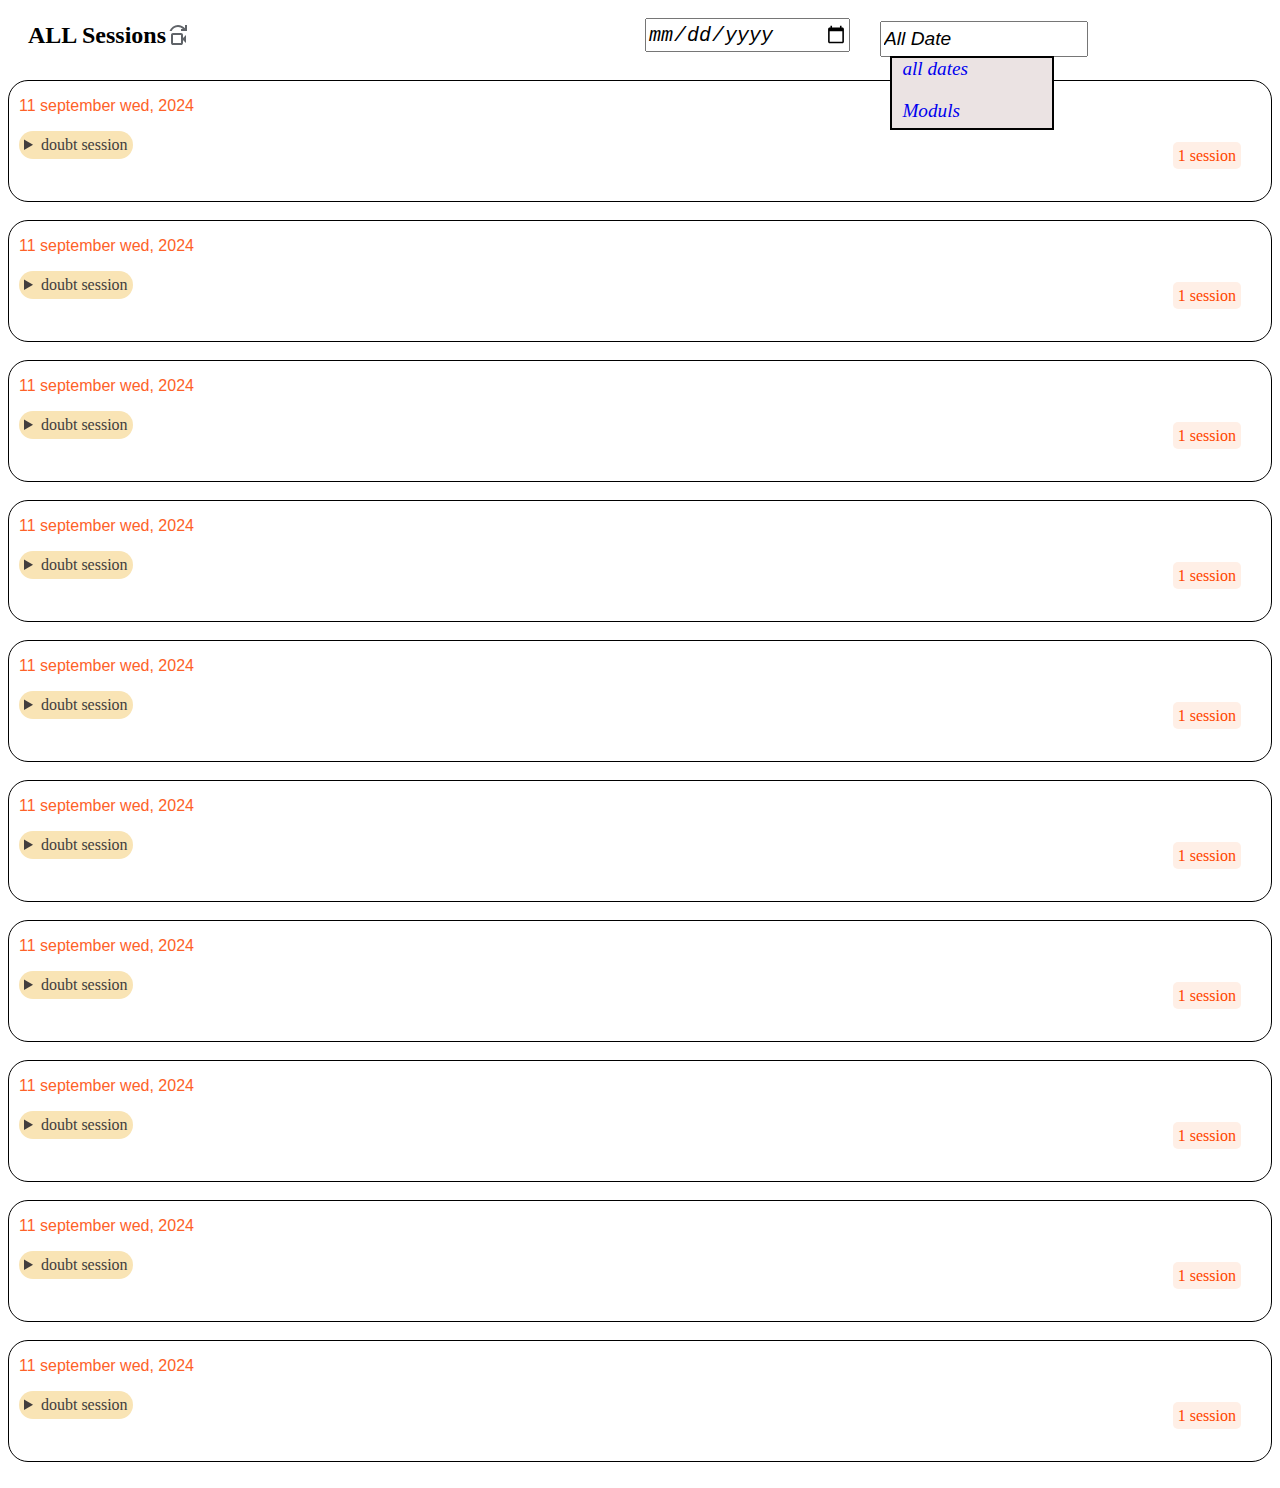
==== class.html @ 856f4970 "allow" ====
<!DOCTYPE html>
<html lang="en">

<head>
    <meta charset="UTF-8">
    <meta name="viewport" content="width=device-width, initial-scale=1.0">
    <title>Document</title>
    <link rel="stylesheet" href="./class.css">
    <link rel="stylesheet" href="https://fonts.googleapis.com/css2?family=Material+Symbols+Outlined:opsz,wght,FILL,GRAD@20..48,100..700,0..1,-50..200" />
    <style>
        .material-symbols-outlined {
          font-variation-settings:
          'FILL' 0,
          'wght' 400,
          'GRAD' 0,
          'opsz' 24
        }
        </style>
</head>

<body style="background-color: white;">
    <header class="parent8">
        <div class="head">
            <h2>ALL Sessions</h2>
            <svg xmlns="http://www.w3.org/2000/svg" height="24px" viewBox="0 -960 960 960" width="24px" fill="#5f6368"><path d="M280-160h320v-320H280v320ZM140-640q38-109 131.5-174.5T480-880q82 0 155.5 35T760-746v-134h80v240H600v-80h76q-39-39-90-59.5T480-800q-81 0-149.5 43T227-640h-87Zm140 480v-320 320Zm0 80q-33 0-56.5-23.5T200-160v-320q0-33 23.5-56.5T280-560h320q33 0 56.5 23.5T680-480v120l120-120v320L680-280v120q0 33-23.5 56.5T600-80H280Z"/></svg>
        </div>
        <div class="head1">
          <input  type="date" class="date1" name="date " placeholder="enter date" required>
          <li class="date"><input type="text" class="date2" name="all dates" value="All Date" readonly>
             <div class="all">
                <a href="#" style="text-decoration: none;">all dates</a>
                <a href="#" style="text-decoration: none;">Moduls</a>
             </div>
          </li>
        </div>
    </header>
    <br>
    <br>
    <br><br>
    <div style="border: 1px solid black; border-radius: 20px;" width="100%" height="40px">
        
           <p style=" margin-left: 10px; color: rgb(254, 97, 40); font-family: 'Franklin Gothic Medium', 'Arial Narrow', Arial, sans-serif;">
            11 september wed,
            2024 </p>
        <div style="display: flex; justify-content: space-between; margin-bottom: 20px; ">
            <details>
                <summary
                    style="background-color: rgb(249, 228, 181); padding: 5px; margin-left: 10px; border-radius: 20px; color: rgb(66, 61, 61); ">
                    doubt session</summary>
                <div style="border: 2px white; width: 300px;  box-shadow: 0px 3px 3px black; border-radius: 10px;">
                    <div class="too"> <iframe src="https://www.youtube.com/embed/tWIkDOJo0Ts?si=rTet7g3xX3B4YR8Y"
                            title="YouTube video player" frameborder="0"
                            allow="accelerometer; autoplay; clipboard-write; encrypted-media; gyroscope; picture-in-picture; web-share"
                            referrerpolicy="strict-origin-when-cross-origin" allowfullscreen>" frameborder="0"></iframe>
                        <p style="padding: 10px;">topic: <b>CSS, COMBINATORS </b></p> <br>
                        <p style="padding: 10px;">Instructor :<b>Karunakar </b></p> <br>
                        <p style="padding: 10px;">timings: <b>2:00pm - 4:00pm</b></p> <br>
                    </div>
                </div>
            </details>
            <p> <a href="#"
                    style="  padding: 5px;background-color: rgb(255, 239, 230); border-radius: 5px; text-decoration: none; color:orangered; margin-right: 30px;  ">
                    1
                    session </a> </p>
        </div>
    </div>
    <br>


    <div style="border: 1px solid black; border-radius: 20px;" width="100%" height="40px">
        <p
            style=" margin-left: 10px; color: rgb(254, 97, 40); font-family: 'Franklin Gothic Medium', 'Arial Narrow', Arial, sans-serif;">
            11 september wed,
            2024 </p>
        <div style="display: flex; justify-content: space-between; margin-bottom: 20px; ">
            <details>
                <summary
                    style="background-color: rgb(249, 228, 181); padding: 5px; margin-left: 10px; border-radius: 20px; color: rgb(66, 61, 61); ">
                    doubt session</summary>
                <div style="border: 2px white; width: 300px;  box-shadow: 0px 3px 3px black; border-radius: 10px;">
                    <div class="too"> <iframe src="https://www.youtube.com/embed/tWIkDOJo0Ts?si=rTet7g3xX3B4YR8Y"
                            title="YouTube video player" frameborder="0"
                            allow="accelerometer; autoplay; clipboard-write; encrypted-media; gyroscope; picture-in-picture; web-share"
                            referrerpolicy="strict-origin-when-cross-origin" allowfullscreen>" frameborder="0"></iframe>
                        <p style="padding: 10px;">topic: <b>CSS, COMBINATORS </b></p> <br>
                        <p style="padding: 10px;">Instructor :<b>Karunakar </b></p> <br>
                        <p style="padding: 10px;">timings: <b>2:00pm - 4:00pm</b></p> <br>
                    </div>
                </div>
            </details>
            <p> <a href="#"
                    style="  padding: 5px;background-color: rgb(255, 239, 230); border-radius: 5px; text-decoration: none; color:orangered; margin-right: 30px;  ">
                    1
                    session </a> </p>
        </div>
    </div>
    <br>


    <div style="border: 1px solid black; border-radius: 20px;" width="100%" height="40px">
        <p
            style=" margin-left: 10px; color: rgb(254, 97, 40); font-family: 'Franklin Gothic Medium', 'Arial Narrow', Arial, sans-serif;">
            11 september wed,
            2024 </p>
        <div style="display: flex; justify-content: space-between; margin-bottom: 20px; ">
            <details>
                <summary
                    style="background-color: rgb(249, 228, 181); padding: 5px; margin-left: 10px; border-radius: 20px; color: rgb(66, 61, 61); ">
                    doubt session</summary>
                <div style="border: 2px white; width: 300px;  box-shadow: 0px 3px 3px black; border-radius: 10px;">
                    <div class="too"> <iframe src="https://www.youtube.com/embed/tWIkDOJo0Ts?si=rTet7g3xX3B4YR8Y"
                            title="YouTube video player" frameborder="0"
                            allow="accelerometer; autoplay; clipboard-write; encrypted-media; gyroscope; picture-in-picture; web-share"
                            referrerpolicy="strict-origin-when-cross-origin" allowfullscreen>" frameborder="0"></iframe>
                        <p style="padding: 10px;">topic: <b>CSS, COMBINATORS </b></p> <br>
                        <p style="padding: 10px;">Instructor :<b>Karunakar </b></p> <br>
                        <p style="padding: 10px;">timings: <b>2:00pm - 4:00pm</b></p> <br>
                    </div>
                </div>
            </details>
            <p> <a href="#"
                    style="  padding: 5px;background-color: rgb(255, 239, 230); border-radius: 5px; text-decoration: none; color:orangered; margin-right: 30px;  ">
                    1
                    session </a> </p>
        </div>
    </div>
    <br>


    <div style="border: 1px solid black; border-radius: 20px;" width="100%" height="40px">
        <p
            style=" margin-left: 10px; color: rgb(254, 97, 40); font-family: 'Franklin Gothic Medium', 'Arial Narrow', Arial, sans-serif;">
            11 september wed,
            2024 </p>
        <div style="display: flex; justify-content: space-between; margin-bottom: 20px; ">
            <details>
                <summary
                    style="background-color: rgb(249, 228, 181); padding: 5px; margin-left: 10px; border-radius: 20px; color: rgb(66, 61, 61); ">
                    doubt session</summary>
                <div style="border: 2px white; width: 300px;  box-shadow: 0px 3px 3px black; border-radius: 10px;">
                    <div class="too"> <iframe src="https://www.youtube.com/embed/tWIkDOJo0Ts?si=rTet7g3xX3B4YR8Y"
                            title="YouTube video player" frameborder="0"
                            allow="accelerometer; autoplay; clipboard-write; encrypted-media; gyroscope; picture-in-picture; web-share"
                            referrerpolicy="strict-origin-when-cross-origin" allowfullscreen>" frameborder="0"></iframe>
                        <p style="padding: 10px;">topic: <b>CSS, COMBINATORS </b></p> <br>
                        <p style="padding: 10px;">Instructor :<b>Karunakar </b></p> <br>
                        <p style="padding: 10px;">timings: <b>2:00pm - 4:00pm</b></p> <br>
                    </div>
                </div>
            </details>
            <p> <a href="#"
                    style="  padding: 5px;background-color: rgb(255, 239, 230); border-radius: 5px; text-decoration: none; color:orangered; margin-right: 30px;  ">
                    1
                    session </a> </p>
        </div>
    </div>
    <br>


    <div style="border: 1px solid black; border-radius: 20px;" width="100%" height="40px">
        <p
            style=" margin-left: 10px; color: rgb(254, 97, 40); font-family: 'Franklin Gothic Medium', 'Arial Narrow', Arial, sans-serif;">
            11 september wed,
            2024 </p>
        <div style="display: flex; justify-content: space-between; margin-bottom: 20px; ">
            <details>
                <summary
                    style="background-color: rgb(249, 228, 181); padding: 5px; margin-left: 10px; border-radius: 20px; color: rgb(66, 61, 61); ">
                    doubt session</summary>
                <div style="border: 2px white; width: 300px;  box-shadow: 0px 3px 3px black; border-radius: 10px;">
                    <div class="too"> <iframe src="https://www.youtube.com/embed/tWIkDOJo0Ts?si=rTet7g3xX3B4YR8Y"
                            title="YouTube video player" frameborder="0"
                            allow="accelerometer; autoplay; clipboard-write; encrypted-media; gyroscope; picture-in-picture; web-share"
                            referrerpolicy="strict-origin-when-cross-origin" allowfullscreen>" frameborder="0"></iframe>
                        <p style="padding: 10px;">topic: <b>CSS, COMBINATORS </b></p> <br>
                        <p style="padding: 10px;">Instructor :<b>Karunakar </b></p> <br>
                        <p style="padding: 10px;">timings: <b>2:00pm - 4:00pm</b></p> <br>
                    </div>
                </div>
            </details>
            <p> <a href="#"
                    style="  padding: 5px;background-color: rgb(255, 239, 230); border-radius: 5px; text-decoration: none; color:orangered; margin-right: 30px;  ">
                    1
                    session </a> </p>
        </div>
    </div>
    <br>


    <div style="border: 1px solid black; border-radius: 20px;" width="100%" height="40px">
        <p
            style=" margin-left: 10px; color: rgb(254, 97, 40); font-family: 'Franklin Gothic Medium', 'Arial Narrow', Arial, sans-serif;">
            11 september wed,
            2024 </p>
        <div style="display: flex; justify-content: space-between; margin-bottom: 20px; ">
            <details>
                <summary
                    style="background-color: rgb(249, 228, 181); padding: 5px; margin-left: 10px; border-radius: 20px; color: rgb(66, 61, 61); ">
                    doubt session</summary>
                <div style="border: 2px white; width: 300px;  box-shadow: 0px 3px 3px black; border-radius: 10px;">
                    <div class="too"> <iframe src="https://www.youtube.com/embed/tWIkDOJo0Ts?si=rTet7g3xX3B4YR8Y"
                            title="YouTube video player" frameborder="0"
                            allow="accelerometer; autoplay; clipboard-write; encrypted-media; gyroscope; picture-in-picture; web-share"
                            referrerpolicy="strict-origin-when-cross-origin" allowfullscreen>" frameborder="0"></iframe>
                        <p style="padding: 10px;">topic: <b>CSS, COMBINATORS </b></p> <br>
                        <p style="padding: 10px;">Instructor :<b>Karunakar </b></p> <br>
                        <p style="padding: 10px;">timings: <b>2:00pm - 4:00pm</b></p> <br>
                    </div>
                </div>
            </details>
            <p> <a href="#"
                    style="  padding: 5px;background-color: rgb(255, 239, 230); border-radius: 5px; text-decoration: none; color:orangered; margin-right: 30px;  ">
                    1
                    session </a> </p>
        </div>
    </div>
    <br>


    <div style="border: 1px solid black; border-radius: 20px;" width="100%" height="40px">
        <p
            style=" margin-left: 10px; color: rgb(254, 97, 40); font-family: 'Franklin Gothic Medium', 'Arial Narrow', Arial, sans-serif;">
            11 september wed,
            2024 </p>
        <div style="display: flex; justify-content: space-between; margin-bottom: 20px; ">
            <details>
                <summary
                    style="background-color: rgb(249, 228, 181); padding: 5px; margin-left: 10px; border-radius: 20px; color: rgb(66, 61, 61); ">
                    doubt session</summary>
                <div style="border: 2px white; width: 300px;  box-shadow: 0px 3px 3px black; border-radius: 10px;">
                    <div class="too"> <iframe src="https://www.youtube.com/embed/tWIkDOJo0Ts?si=rTet7g3xX3B4YR8Y"
                            title="YouTube video player" frameborder="0"
                            allow="accelerometer; autoplay; clipboard-write; encrypted-media; gyroscope; picture-in-picture; web-share"
                            referrerpolicy="strict-origin-when-cross-origin" allowfullscreen>" frameborder="0"></iframe>
                        <p style="padding: 10px;">topic: <b>CSS, COMBINATORS </b></p> <br>
                        <p style="padding: 10px;">Instructor :<b>Karunakar </b></p> <br>
                        <p style="padding: 10px;">timings: <b>2:00pm - 4:00pm</b></p> <br>
                    </div>
                </div>
            </details>
            <p> <a href="#"
                    style="  padding: 5px;background-color: rgb(255, 239, 230); border-radius: 5px; text-decoration: none; color:orangered; margin-right: 30px;  ">
                    1
                    session </a> </p>
        </div>
    </div>
    <br>

    <div style="border: 1px solid black; border-radius: 20px;" width="100%" height="40px">
        <p
            style=" margin-left: 10px; color: rgb(254, 97, 40); font-family: 'Franklin Gothic Medium', 'Arial Narrow', Arial, sans-serif;">
            11 september wed,
            2024 </p>
        <div style="display: flex; justify-content: space-between; margin-bottom: 20px; ">
            <details>
                <summary
                    style="background-color: rgb(249, 228, 181); padding: 5px; margin-left: 10px; border-radius: 20px; color: rgb(66, 61, 61); ">
                    doubt session</summary>
                <div style="border: 2px white; width: 300px;  box-shadow: 0px 3px 3px black; border-radius: 10px;">
                    <div class="too"> <iframe src="https://www.youtube.com/embed/tWIkDOJo0Ts?si=rTet7g3xX3B4YR8Y"
                            title="YouTube video player" frameborder="0"
                            allow="accelerometer; autoplay; clipboard-write; encrypted-media; gyroscope; picture-in-picture; web-share"
                            referrerpolicy="strict-origin-when-cross-origin" allowfullscreen>" frameborder="0"></iframe>
                        <p style="padding: 10px;">topic: <b>CSS, COMBINATORS </b></p> <br>
                        <p style="padding: 10px;">Instructor :<b>Karunakar </b></p> <br>
                        <p style="padding: 10px;">timings: <b>2:00pm - 4:00pm</b></p> <br>
                    </div>
                </div>
            </details>
            <p> <a href="#"
                    style="  padding: 5px;background-color: rgb(255, 239, 230); border-radius: 5px; text-decoration: none; color:orangered; margin-right: 30px;  ">
                    1
                    session </a> </p>
        </div>
    </div>
    <br>


    <div style="border: 1px solid black; border-radius: 20px;" width="100%" height="40px">
        <p
            style=" margin-left: 10px; color: rgb(254, 97, 40); font-family: 'Franklin Gothic Medium', 'Arial Narrow', Arial, sans-serif;">
            11 september wed,
            2024 </p>
        <div style="display: flex; justify-content: space-between; margin-bottom: 20px; ">
            <details>
                <summary
                    style="background-color: rgb(249, 228, 181); padding: 5px; margin-left: 10px; border-radius: 20px; color: rgb(66, 61, 61); ">
                    doubt session</summary>
                <div style="border: 2px white; width: 300px;  box-shadow: 0px 3px 3px black; border-radius: 10px;">
                    <div class="too"> <iframe src="https://www.youtube.com/embed/tWIkDOJo0Ts?si=rTet7g3xX3B4YR8Y"
                            title="YouTube video player" frameborder="0"
                            allow="accelerometer; autoplay; clipboard-write; encrypted-media; gyroscope; picture-in-picture; web-share"
                            referrerpolicy="strict-origin-when-cross-origin" allowfullscreen>" frameborder="0"></iframe>
                        <p style="padding: 10px;">topic: <b>CSS, COMBINATORS </b></p> <br>
                        <p style="padding: 10px;">Instructor :<b>Karunakar </b></p> <br>
                        <p style="padding: 10px;">timings: <b>2:00pm - 4:00pm</b></p> <br>
                    </div>
                </div>
            </details>
            <p> <a href="#"
                    style="  padding: 5px;background-color: rgb(255, 239, 230); border-radius: 5px; text-decoration: none; color:orangered; margin-right: 30px;  ">
                    1
                    session </a> </p>
        </div>
    </div>
    <br>

    <div style="border: 1px solid black; border-radius: 20px;" width="100%" height="40px">
        <p
            style=" margin-left: 10px; color: rgb(254, 97, 40); font-family: 'Franklin Gothic Medium', 'Arial Narrow', Arial, sans-serif;">
            11 september wed,
            2024 </p>
        <div style="display: flex; justify-content: space-between; margin-bottom: 20px; ">
            <details>
                <summary
                    style="background-color: rgb(249, 228, 181); padding: 5px; margin-left: 10px; border-radius: 20px; color: rgb(66, 61, 61); ">
                    doubt session</summary>
                <div style="border: 2px white; width: 300px;  box-shadow: 0px 3px 3px black; border-radius: 10px;">
                    <div class="too"> <iframe src="https://www.youtube.com/embed/tWIkDOJo0Ts?si=rTet7g3xX3B4YR8Y"
                            title="YouTube video player" frameborder="0"
                            allow="accelerometer; autoplay; clipboard-write; encrypted-media; gyroscope; picture-in-picture; web-share"
                            referrerpolicy="strict-origin-when-cross-origin" allowfullscreen>" frameborder="0"></iframe>
                        <p style="padding: 10px;">topic: <b>CSS, COMBINATORS </b></p> <br>
                        <p style="padding: 10px;">Instructor :<b>Karunakar </b></p> <br>
                        <p style="padding: 10px;">timings: <b>2:00pm - 4:00pm</b></p> <br>
                    </div>
                </div>
            </details>
            <p> <a href="#"
                    style="  padding: 5px;background-color: rgb(255, 239, 230); border-radius: 5px; text-decoration: none; color:orangered; margin-right: 30px;  ">
                    1
                    session </a> </p>
        </div>
    </div>
    <br>
</body>

</html>
---- class.css ----
.parent8{
    display: flex;
    justify-content: space-between;
    height: 70px;
    width: 1060px;
    background-color: white;
    padding-left: 20px;
    padding-right: 20px;
    position: fixed;
    top: 0%;


}
.head{
    align-items: center;
    display: flex;

}
.head1{
    column-gap: 30px;
    align-items: center;
    display: flex;
    list-style-type: none;
    flex-wrap: wrap;
}
.date1{
    width: 200px;
    height: 30px;
    font-size: x-large;
    font-style: italic;
    text-decoration: none;
}
.date2{
    height: 30px;
    font-size: larger;
    width: 200px;
    font-style: italic;
    position: relative;
}
.all{
    background-color: rgb(235, 227, 227);
    position: absolute;
    top: 100%;
    left: 5%;
    
    display: flex;
    flex-direction: column;
    top: 35px;
    width: 150px;
    height: 70px;
    row-gap: 20px;
    font-size: larger;
    padding-left: 10px;
    text-decoration: none;
    border: 2px solid black;
}
}
.all a{
    color: black;
    text-decoration: none;
}
.date{
    position: relative;
    height: 28px;
    text-decoration: none;
    font-size: medium;
    font-style: italic;
}

}
.date:hover .all{
    display: block;
}

ul {
    list-style: lower-latin;
    background: white;

}

ul li {
    display: inline-block;
    position: relative;
}

ul li a {
    display: block;
    padding: 5px;
    color: black;
    text-decoration: none;
    text-align: center;
    font-size: 14px;
}

ul li ul.dropdown li {
    display: block;
}

ul li ul.dropdown {
    width: 65%;
    background: rgb(250, 244, 244);
    position: absolute;
    z-index: 999;
    display: none;


}

ul li a:hover {
    color: orange;
}

ul li:hover ul.dropdown {
    display: block;
}
.got{
    display: flex;
    justify-content: space-between;
    flex-wrap: wrap;
    background-color: white;
    margin-top: 20px;
    align-items: center;
    padding: 10px;
    height: 40px;}
li a:hover{color: orange;
cursor: pointer;
}
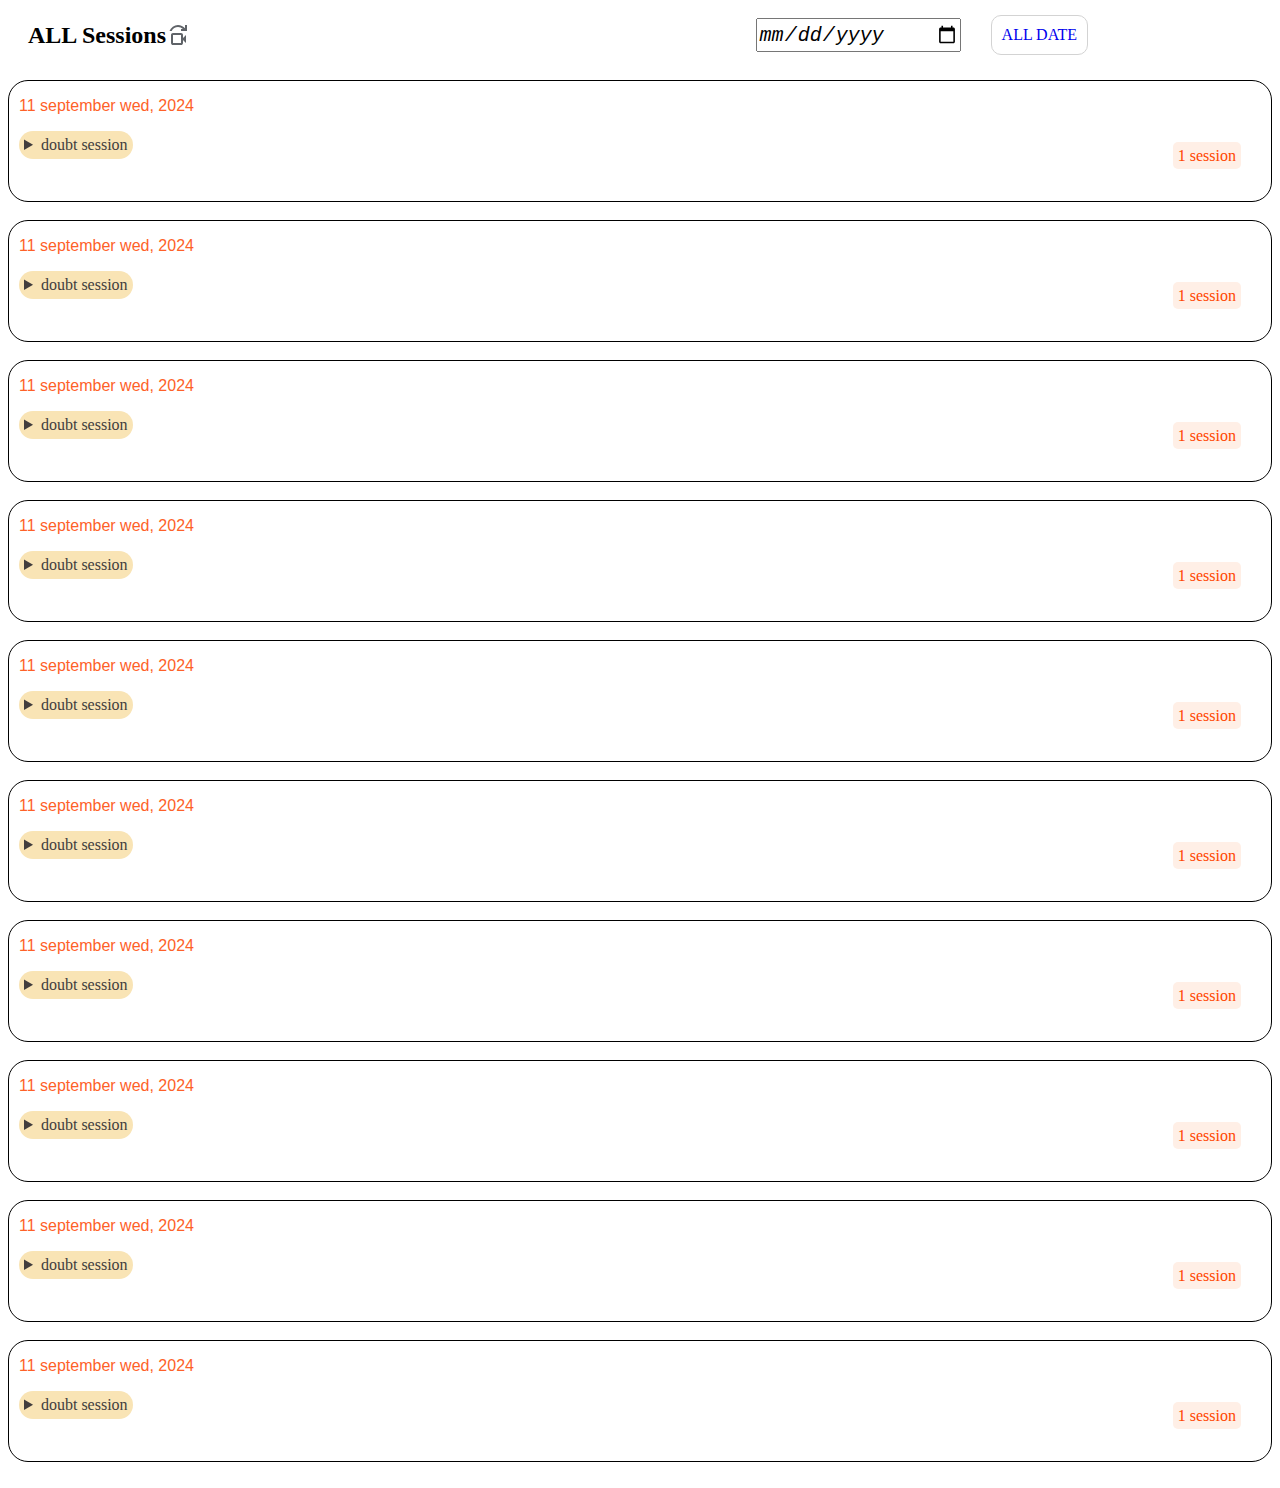
==== commit ea9ce57d: "allow" ====
--- a/class.html
+++ b/class.html
@@ -26,12 +26,12 @@
         </div>
         <div class="head1">
           <input  type="date" class="date1" name="date " placeholder="enter date" required>
-          <li class="date"><input type="text" class="date2" name="all dates" value="All Date" readonly>
-             <div class="all">
-                <a href="#" style="text-decoration: none;">all dates</a>
-                <a href="#" style="text-decoration: none;">Moduls</a>
-             </div>
-          </li>
+          <li class="service"><a href="#">ALL DATE</a>
+          <div class="dropdown">
+            <a href="#">Profile</a>
+            <a href="#">module</a>
+
+          </div></li>
         </div>
     </header>
     <br>
--- a/class.css
+++ b/class.css
@@ -30,98 +30,26 @@
     font-style: italic;
     text-decoration: none;
 }
-.date2{
-    height: 30px;
-    font-size: larger;
-    width: 200px;
-    font-style: italic;
+.service{
     position: relative;
+    
+    border: 1px solid lightgrey;
+    border-radius: 10px;
+    padding: 10px;
 }
-.all{
-    background-color: rgb(235, 227, 227);
+.head1 li a{
+    text-decoration: none;
+}
+.dropdown{
+    background-color: white;
     position: absolute;
     top: 100%;
     left: 5%;
+    display: none;
+    border: 1px solid lightgray;
     
-    display: flex;
-    flex-direction: column;
-    top: 35px;
-    width: 150px;
-    height: 70px;
-    row-gap: 20px;
-    font-size: larger;
-    padding-left: 10px;
-    text-decoration: none;
-    border: 2px solid black;
 }
-}
-.all a{
-    color: black;
-    text-decoration: none;
-}
-.date{
-    position: relative;
-    height: 28px;
-    text-decoration: none;
-    font-size: medium;
-    font-style: italic;
+.service:hover .dropdown{
+      display: block;
 }
 
-}
-.date:hover .all{
-    display: block;
-}
-
-ul {
-    list-style: lower-latin;
-    background: white;
-
-}
-
-ul li {
-    display: inline-block;
-    position: relative;
-}
-
-ul li a {
-    display: block;
-    padding: 5px;
-    color: black;
-    text-decoration: none;
-    text-align: center;
-    font-size: 14px;
-}
-
-ul li ul.dropdown li {
-    display: block;
-}
-
-ul li ul.dropdown {
-    width: 65%;
-    background: rgb(250, 244, 244);
-    position: absolute;
-    z-index: 999;
-    display: none;
-
-
-}
-
-ul li a:hover {
-    color: orange;
-}
-
-ul li:hover ul.dropdown {
-    display: block;
-}
-.got{
-    display: flex;
-    justify-content: space-between;
-    flex-wrap: wrap;
-    background-color: white;
-    margin-top: 20px;
-    align-items: center;
-    padding: 10px;
-    height: 40px;}
-li a:hover{color: orange;
-cursor: pointer;
-}